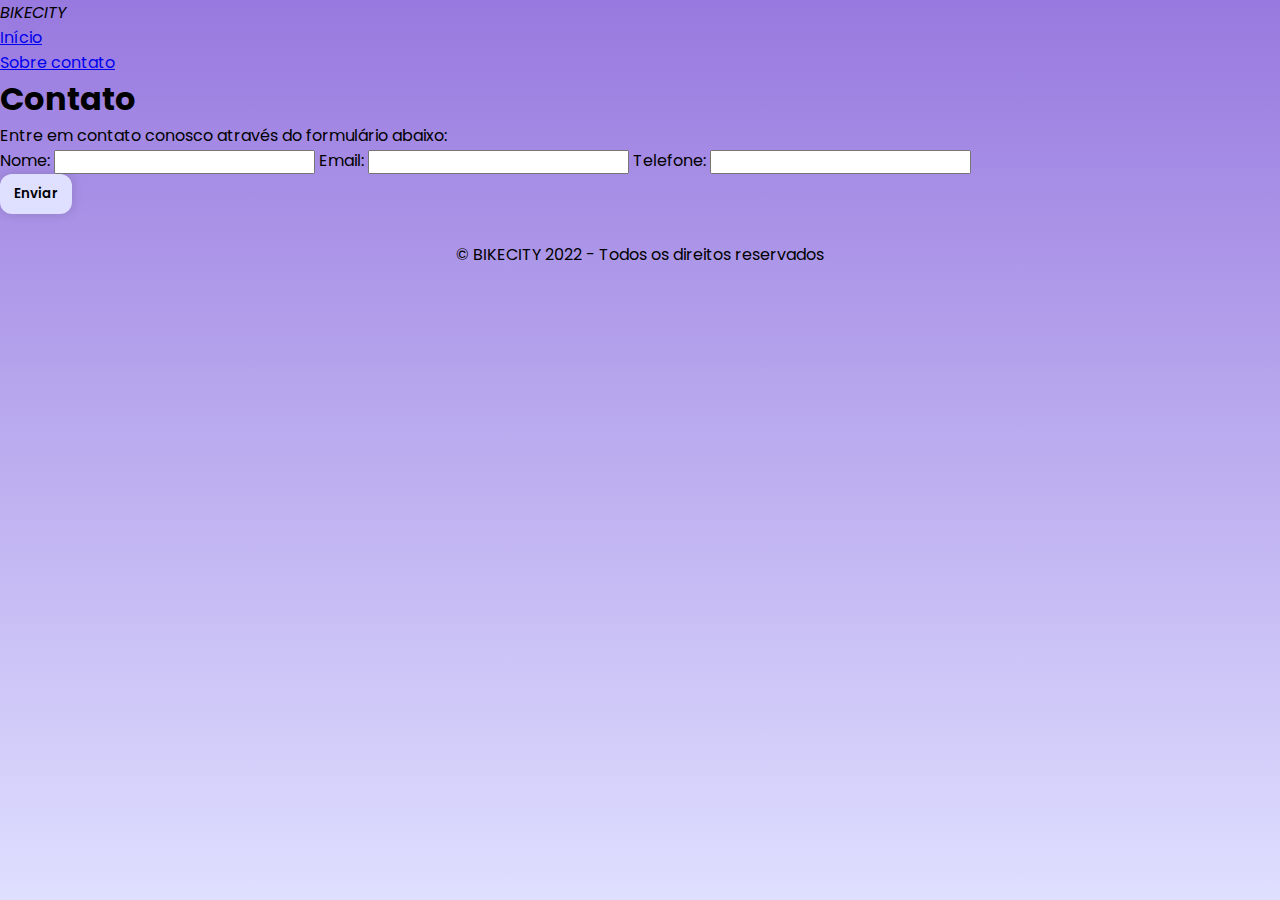
==== contato.html @ 66543b53 "Adicionado pagina de contatos e quiz (html)." ====
<!DOCTYPE html>
<html lang="pt-br">
  <head>
    <meta charset="UTF-8" />
    <meta name="viewport" content="width=device-width, initial-scale=1.0" />
    <link
      rel="stylesheet"
      href="https://cdnjs.cloudflare.com/ajax/libs/font-awesome/6.5.2/css/all.min.css"
      integrity="sha512-SnH5WK+bZxgPHs44uWIX+LLJAJ9/2PkPKZ5QiAj6Ta86w+fsb2TkcmfRyVX3pBnMFcV7oQPJkl9QevSCWr3W6A=="
      crossorigin="anonymous"
      referrerpolicy="no-referrer"
    />
    <link rel="stylesheet" href="/src/styles/style.css" />
    <link rel="stylesheet" href="/src/styles/contato.css" />
    <link rel="stylesheet" href="/src/styles/header.css" />
    <title>Sobre Contato</title>
  </head>
  <body>
    <header id="contatao">
      <nav id="navbar">
        <i id="nav_logo"> BIKECITY</i>

        <ul id="nav_list">
          <li class="nav-item">
            <a href="/index.html">Início</a>
          </li>
          <li class="nav-item active">
            <a href="/contato.html">Sobre contato</a>
          </li>
        </ul>
      </nav>
    </header>

    <h1>Contato</h1>
    <p>Entre em contato conosco através do formulário abaixo:</p>
    <form action="enviar.php" method="post">
      <label for="nome">Nome:</label>
      <input type="text" id="nome" name="nome" required />
      <label for="email">Email:</label>
      <input type="email" id="email" name="email" required />
      <label for="email">Telefone:</label>
      <input type="text" id="email" name="Telefone" required />
      <div class="btn-contato">
        <button class="btn-default" type="submit">Enviar</button>
      </div>
    </form>

    <footer>
      <p>&copy; BIKECITY 2022 - Todos os direitos reservados</p>
    </footer>
  </body>
</html>
---- src/styles/style.css ----
@import url("https://fonts.googleapis.com/css2?family=Poppins:ital,wght@0,100;0,200;0,300;0,400;0,500;0,600;0,700;0,800;0,900;1,100;1,200;1,300;1,400;1,500;1,600;1,700;1,800;1,900&display=swap");

* {
  font-family: "Poppins", sans-serif;
  margin: 0;
  padding: 0;
  box-sizing: border-box;
}

body {
  background-image: linear-gradient(to top, #dfdfff 0%, #9879df 100%);
  background-repeat: no-repeat;
  background-attachment: fixed;
}

section {
  padding: 28px 8%;
}

.btn-default {
  border: none;
  display: flex;
  align-items: center;
  justify-content: center;
  background-color: #dfdfff;
  border-radius: 12px;
  padding: 10px 14px;
  font-weight: 600;
  box-shadow: 0px 0px 10px 2px rgba(0, 0, 0, 0.1);
  cursor: pointer;
  transition: background-color 0.3s ease;
}

.btn-default:hover {
  color: #dfdfff;
  background-color: #000000;
}

.social-media-button {
  display: flex;
  gap: 18px;
}

.social-media-buttons a {
  display: flex;
  align-items: center;
  justify-content: center;
  width: 45px;
  height: 40px;
  background-color: #fff;
  font-size: 1.25rem;
  border-radius: 10px;
  text-decoration: none;
  color: #1d1d1d;
  box-shadow: 0px 0px 12px 4px rgba(0, 0, 0, 0.1);
  transition: box-shadow 0.3s ease;
}

.social-media-buttons a:hover {
  box-shadow: 0px 0px 12px 8px rgba(0, 0, 0, 0.2);
}

footer {
  display: flex;
  align-items: center;
  justify-content: center;
  color: #000000;
  padding: 28px 8%;
}

/* Login */

.header {
  position: fixed;
  height: 80px;
  width: 100%;
  z-index: 100;
  padding: 0 20px;
}
.nav {
  max-width: 1100px;
  width: 100%;
  margin: 0 auto;
}
.nav,
.nav_item {
  display: flex;
  height: 100%;
  align-items: center;
  justify-content: space-between;
}

.nav_link,
.button {
  color: #fff;
}
.nav_logo {
  font-size: 25px;
}
.nav_item {
  column-gap: 25px;
}
.nav_link:hover {
  color: #d9d9d9;
}
.button {
  padding: 6px 24px;
  border: 2px solid #fff;
  background: transparent;
  border-radius: 6px;
  cursor: pointer;
}
.button:active {
  transform: scale(0.98);
}

/* From */
.form_container {
  position: fixed;
  max-width: 320px;
  width: 100%;
  top: 50%;
  left: 50%;
  transform: translate(-50%, -50%) scale(1.2);
  z-index: 101;
  background: #fff;
  padding: 25px;
  border-radius: 12px;
  box-shadow: rgba(0, 0, 0, 0.1);
  opacity: 0;
  pointer-events: none;
  transition: all 0.4s ease-out;
}
.home.show .form_container {
  opacity: 1;
  pointer-events: auto;
  transform: translate(-50%, -50%) scale(1);
}
.signup_form {
  display: none;
}
.form_container.active .login_form {
  display: none;
}
.form_close {
  position: absolute;
  top: 10px;
  right: 20px;
  color: #0b0217;
  font-size: 22px;
  opacity: 0.7;
  cursor: pointer;
}
.form_container h2 {
  font-size: 22px;
  color: #0b0217;
  text-align: center;
}
.input_box {
  position: relative;
  margin-top: 30px;
  width: 100%;
  height: 40px;
}
.input_box input {
  height: 100%;
  width: 100%;
  border: none;
  outline: none;
  padding: 0 30px;
  color: #333;
  transition: all 0.2s ease;
  border-bottom: 1.5px solid #aaaaaa;
}
.input_box input:focus {
  border-color: #9879df;
}
.input_box i {
  position: absolute;
  top: 50%;
  transform: translateY(-50%);
  font-size: 20px;
  color: #707070;
}
.input_box i.email,
.input_box i.password {
  left: 0;
}
.input_box input:focus ~ i.email,
.input_box input:focus ~ i.password {
  color: #9879df;
}
.input_box i.pw_hide {
  right: 0;
  font-size: 18px;
  cursor: pointer;
}
.option_field {
  margin-top: 14px;
  display: flex;
  align-items: center;
  justify-content: space-between;
}
.form_container a {
  color: #9879df;
  font-size: 12px;
}
.form_container a:hover {
  text-decoration: underline;
}
.checkbox {
  display: flex;
  column-gap: 8px;
  white-space: nowrap;
}
.checkbox input {
  accent-color: #9879df;
}
.checkbox label {
  font-size: 12px;
  cursor: pointer;
  user-select: none;
  color: #0b0217;
}
.form_container .button {
  background: #9879df;
  margin-top: 30px;
  width: 100%;
  padding: 10px 0;
  border-radius: 10px;
}
.login_signup {
  font-size: 12px;
  text-align: center;
  margin-top: 15px;
}
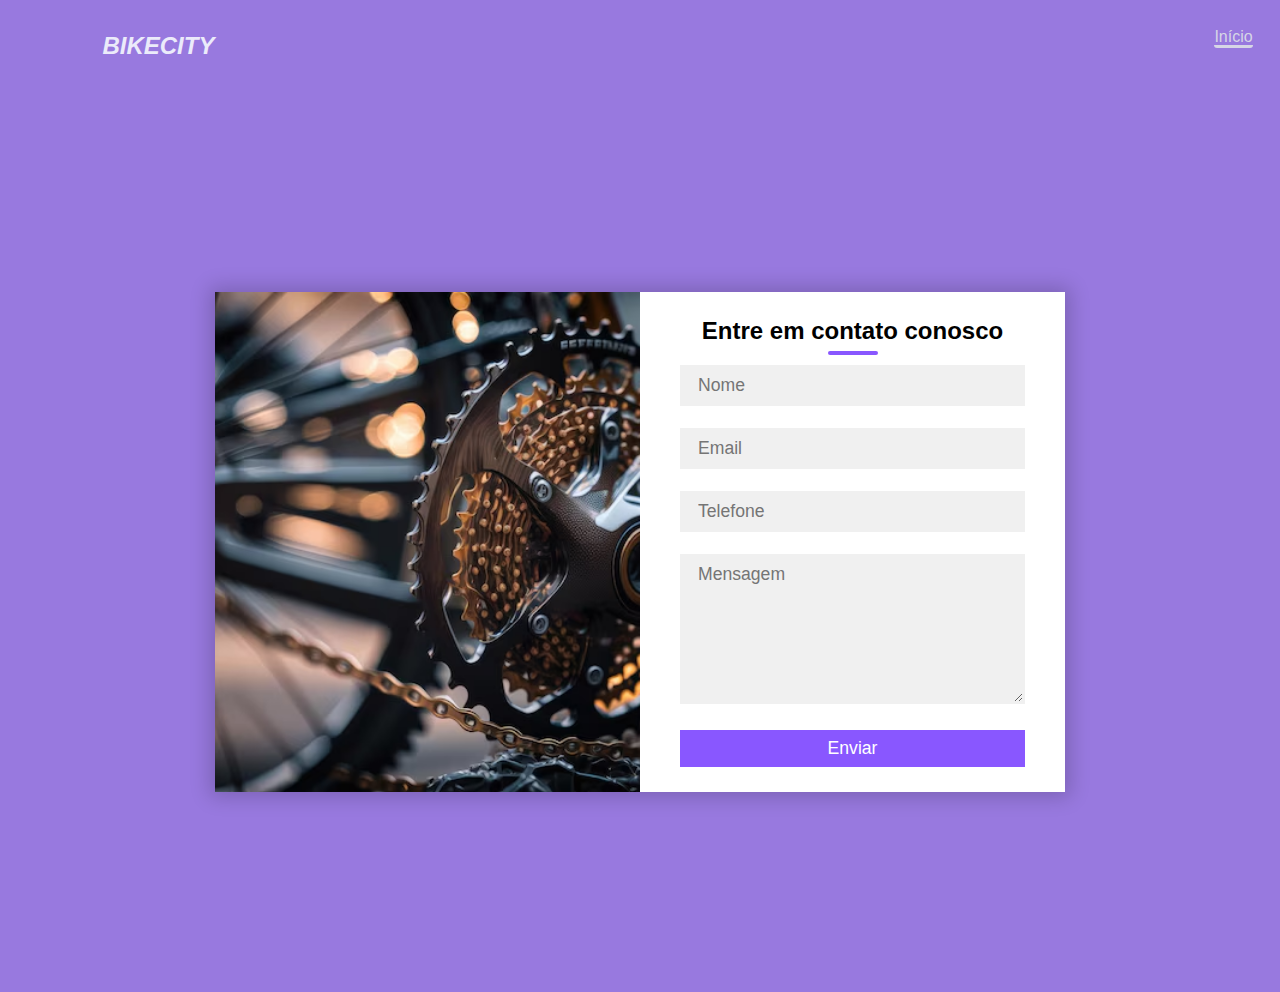
==== commit a2f7cd0d: "Projeto finalizado" ====
--- a/contato.html
+++ b/contato.html
@@ -1,52 +1,39 @@
 <!DOCTYPE html>
-<html lang="pt-br">
-  <head>
-    <meta charset="UTF-8" />
-    <meta name="viewport" content="width=device-width, initial-scale=1.0" />
-    <link
-      rel="stylesheet"
-      href="https://cdnjs.cloudflare.com/ajax/libs/font-awesome/6.5.2/css/all.min.css"
-      integrity="sha512-SnH5WK+bZxgPHs44uWIX+LLJAJ9/2PkPKZ5QiAj6Ta86w+fsb2TkcmfRyVX3pBnMFcV7oQPJkl9QevSCWr3W6A=="
-      crossorigin="anonymous"
-      referrerpolicy="no-referrer"
-    />
-    <link rel="stylesheet" href="/src/styles/style.css" />
-    <link rel="stylesheet" href="/src/styles/contato.css" />
-    <link rel="stylesheet" href="/src/styles/header.css" />
-    <title>Sobre Contato</title>
-  </head>
-  <body>
-    <header id="contatao">
-      <nav id="navbar">
-        <i id="nav_logo"> BIKECITY</i>
+<html>
+<head>
+	<title>contato</title>
+	<link rel="stylesheet" type="text/css" href="/src/styles/contato.css">
+	<link href="https://fonts.googleapis.com/css?family=Quicksand&display=swap" rel="stylesheet">
+	<meta name="viewport" content="width=device-width,initial-scale=1.0,minimum-scale=1.0,maximum-scale=1.0">
+</head>
+<body>
+    <header>
+		<nav id="navbar">
+		  <i id="nav_logo"> BIKECITY</i>
+  
+		  <ul id="nav_list">
+			<li class="nav-item active">
+			  <a href="/index.html">Início</a>
+			</li>
+			<li class="nav-item">
+			  <a href="/contato.html">Sobre contato</a>
+			</li>
+		  </ul>
+		</nav>
+	  </header>
 
-        <ul id="nav_list">
-          <li class="nav-item">
-            <a href="/index.html">Início</a>
-          </li>
-          <li class="nav-item active">
-            <a href="/contato.html">Sobre contato</a>
-          </li>
-        </ul>
-      </nav>
-    </header>
-
-    <h1>Contato</h1>
-    <p>Entre em contato conosco através do formulário abaixo:</p>
-    <form action="enviar.php" method="post">
-      <label for="nome">Nome:</label>
-      <input type="text" id="nome" name="nome" required />
-      <label for="email">Email:</label>
-      <input type="email" id="email" name="email" required />
-      <label for="email">Telefone:</label>
-      <input type="text" id="email" name="Telefone" required />
-      <div class="btn-contato">
-        <button class="btn-default" type="submit">Enviar</button>
-      </div>
-    </form>
-
-    <footer>
-      <p>&copy; BIKECITY 2022 - Todos os direitos reservados</p>
-    </footer>
-  </body>
-</html>
+	<div class="container">
+		<div class="contact-box">
+			<div class="left"></div>
+			<div class="right">
+				<h2>Entre em contato conosco</h2>
+				<input type="text" class="field" placeholder="Nome">
+				<input type="text" class="field" placeholder="Email">
+				<input type="text" class="field" placeholder="Telefone">
+				<textarea placeholder="Mensagem" class="field"></textarea>
+				<button class="btn">Enviar</button>
+			</div>
+		</div>
+	</div>
+</body>
+</html>--- a/src/styles/contato.css
+++ b/src/styles/contato.css
@@ -0,0 +1,159 @@
+*{
+	font-family: "Poppins", sans-serif;
+	margin: 0;
+	padding: 0;
+	box-sizing: border-box;
+}
+
+body{
+	height: 100vh;
+	width: 100%;
+}
+
+header {
+	width: 100%;
+	padding: 28px 8%;
+	background-color: #9879df;
+  }
+  
+  #navbar {
+	width: 100%;
+	display: flex;
+	align-items: center;
+	justify-content: space-between;
+  }
+  
+  #nav_logo {
+	font-size: 24px;
+	font-weight: 600;
+	color: #ebebfa;
+  }
+  
+  #nav_list {
+	display: flex;
+	list-style: none;
+	gap: 48px;
+	margin-left: 1000px;
+  }
+  
+  .nav-item a {
+	text-decoration: none;
+	color: #ebebfa;
+	font-size: 16px;
+	font-weight: 500;
+  }
+  
+  .nav-item.active a {
+	color: #d6d6e6;
+	border-bottom: 3px solid #d6d6e6;
+	border-radius: 3px;
+  }
+  
+.container{
+	position: relative;
+	width: 100%;
+	height: 100%;
+	display: flex;
+	justify-content: center;
+	align-items: center;
+	padding: 20px 100px;
+}
+
+.container:after{
+	content: '';
+	position: absolute;
+	width: 100%;
+	height: 100%;
+	left: 0;
+	bottom: 0;
+	background-color: #9879df;
+	background-size: cover;
+	z-index: -1;
+}
+.contact-box{
+	max-width: 850px;
+	display: grid;
+	grid-template-columns: repeat(2, 1fr);
+	justify-content: center;
+	align-items: center;
+	text-align: center;
+	background-color: #fff;
+	box-shadow: 0px 0px 19px 5px rgba(0,0,0,0.19);
+}
+
+.left{
+	background: url("/src/images/bik.jpg") no-repeat center;
+	background-size: cover;
+	height: 100%;
+}
+
+.right{
+	padding: 25px 40px;
+}
+
+h2{
+	position: relative;
+	padding: 0 0 10px;
+	margin-bottom: 10px;
+}
+
+h2:after{
+	content: '';
+    position: absolute;
+    left: 50%;
+    bottom: 0;
+    transform: translateX(-50%);
+    height: 4px;
+    width: 50px;
+    border-radius: 2px;
+    background-color: #8957ff;
+}
+
+.field{
+	width: 100%;
+	border: 2px solid rgba(0, 0, 0, 0);
+	outline: none;
+	background-color: rgba(230, 230, 230, 0.6);
+	padding: 0.5rem 1rem;
+	font-size: 1.1rem;
+	margin-bottom: 22px;
+	transition: .3s;
+}
+
+.field:hover{
+	background-color: rgba(0, 0, 0, 0.1);
+}
+
+textarea{
+	min-height: 150px;
+}
+
+.btn{
+	width: 100%;
+	padding: 0.5rem 1rem;
+	background-color: #8957ff;
+	color: #fff;
+	font-size: 1.1rem;
+	border: none;
+	outline: none;
+	cursor: pointer;
+	transition: .3s;
+}
+
+.btn:hover{
+    background-color: #27ae60;
+}
+
+.field:focus{
+    border: 2px solid rgba(30,85,250,0.47);
+    background-color: #fff;
+}
+
+@media screen and (max-width: 880px){
+	.contact-box{
+		grid-template-columns: 1fr;
+	}
+	.left{
+		height: 200px;
+	}
+}